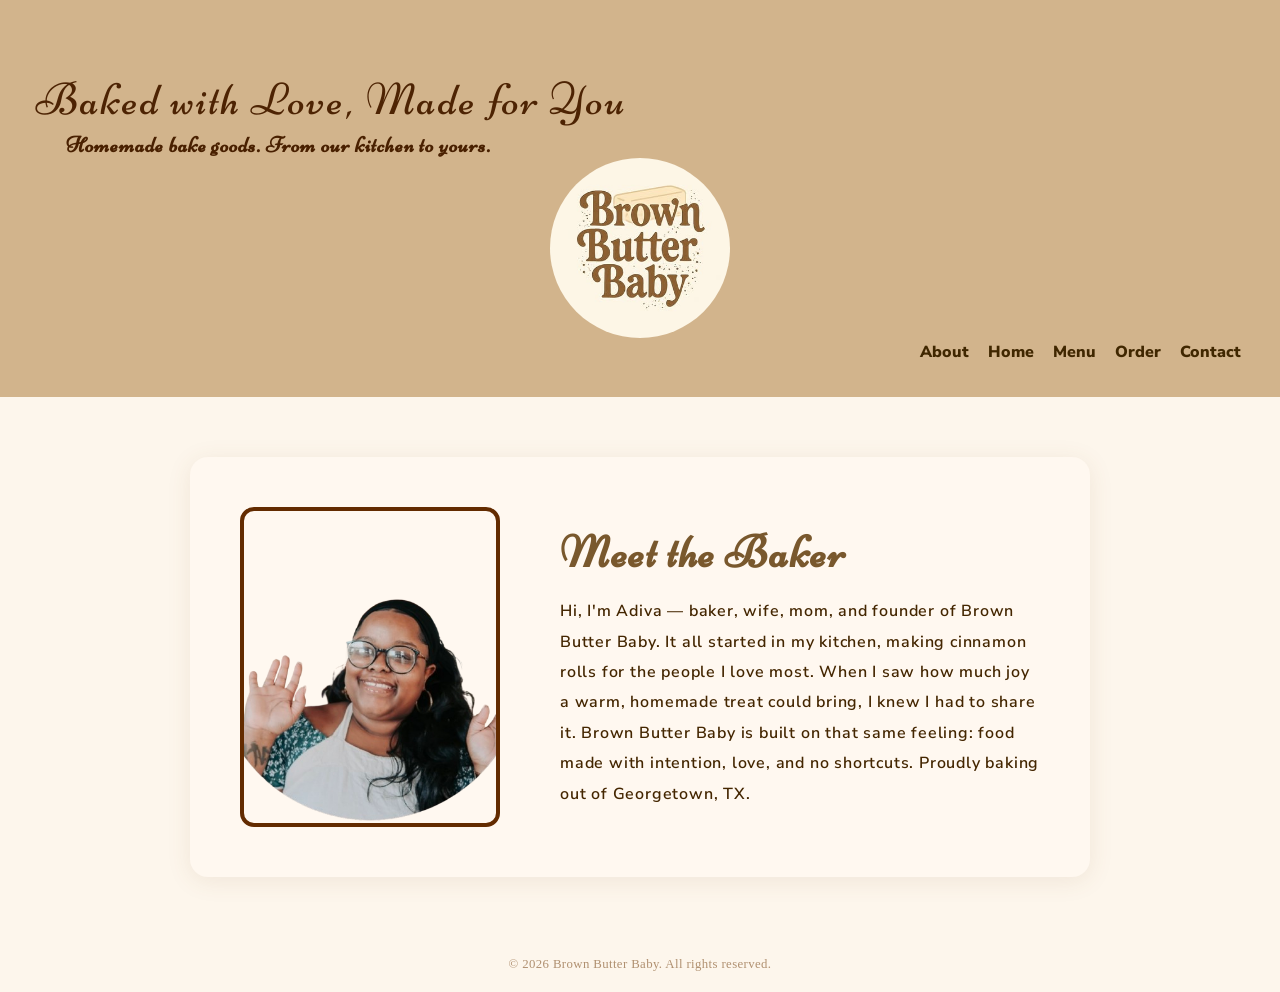
==== BrownButterBaby/about.html @ 184a379c "adding newsletter and social media section, cleaned up html and css using Claude." ====
<!doctype html>
<html lang="en">
  <head>
    <meta charset="UTF-8" />
    <meta name="viewport" content="width=device-width, initial-scale=1.0" />
    <meta name="description" content="About Brown Butter Baby" />
    <meta
      name="keywords"
      content="Cinnamon rolls, sweets, baking, bakery, desert, butter, oreos"
    />
    <meta name="author" content="Lahad Israel" />
    <link rel="stylesheet" href="css/styles.css" />
    <link rel="preconnect" href="https://fonts.googleapis.com" />
    <link rel="preconnect" href="https://fonts.gstatic.com" crossorigin />
    <link
      href="https://fonts.googleapis.com/css2?family=Bebas+Neue&family=Niconne&family=Nunito+Sans:ital,opsz,wght@0,6..12,200..1000;1,6..12,200..1000&family=Outfit:wght@100..900&family=Roboto+Flex:opsz,wght,XOPQ,XTRA,YOPQ,YTDE,YTFI,YTLC,YTUC@8..144,100..1000,96,468,79,-203,738,514,712&family=Sour+Gummy:ital,wght@0,100..900;1,100..900&display=swap"
      rel="stylesheet"
    />
    <title>About - Brown Butter Baby</title>
  </head>
  <body>
    <header id="home">
      <div class="header-wrapper">
        <h1 id="header-title">Baked with Love, Made for You</h1>
        <p class="header-intro">
          Homemade bake goods. From our kitchen to yours.
        </p>
        <img class="img-logo" src="images/brownbutterbabylogo.jpg" alt="Brown Butter Baby logo" />
        <nav>
          <ul>
            <li><a href="about.html">About</a></li>
            <li><a href="index.html">Home</a></li>
            <li><a href="index.html#menu">Menu</a></li>
            <li><a href="index.html#oder">Order</a></li>
            <li><a href="index.html#contact">Contact</a></li>
          </ul>
        </nav>
      </div>
    </header>
    <main>
      <section class="about-page">
        <div class="about-page-card">
          <img
            class="about-page-img"
            src="images/the-baker.png"
            alt="Picture of the owner"
          />
          <div class="about-page-text">
            <h2 class="about-page-heading">Meet the Baker</h2>
            <p>
              Hi, I'm Adiva — baker, wife, mom, and founder of Brown Butter Baby. It
              all started in my kitchen, making cinnamon rolls for the people I
              love most. When I saw how much joy a warm, homemade treat could
              bring, I knew I had to share it. Brown Butter Baby is built on
              that same feeling: food made with intention, love, and no
              shortcuts. Proudly baking out of Georgetown, TX.
            </p>
          </div>
        </div>
      </section>
    </main>
    <div class="footer-bar">
      &copy; 2026 Brown Butter Baby. All rights reserved.
    </div>
  </body>
</html>
---- BrownButterBaby/css/styles.css ----
* {
  box-sizing: border-box;
  margin: 0;
  padding: 0;
}

body {
  background-color: #fdf6ec;
}

/* Header design */
header {
  padding: 2rem 1rem;
  background-color: tan;
}

#header-title {
  color: #4d2303;
  margin-left: 20px;
  margin-bottom: 5px;
  padding-top: 40px;
  text-align: left;
  font-family: "Niconne", sans-serif;
  font-size: 2.8rem;
  font-weight: 550;
  font-style: normal;
  letter-spacing: 2px;
}

.img-logo {
  display: block;
  margin: 0 auto;
  width: 180px;
  border-radius: 100px;
}

.header-intro {
  display: flex;
  font-family: "Niconne", sans-serif;
  font-size: 22px;
  font-weight: 900;
  text-align: left;
  color: #492000;
  margin-left: 50px;
  letter-spacing: 0.06rem;
}

/* nav-bar section */
nav ul {
  color: rgb(149, 92, 0);
  margin-right: 20px;
  font-family: "Nunito Sans", sans-serif;
  font-weight: 850;
  padding: 2.6px;
  display: flex;
  justify-content: flex-end;
  list-style: none;
  gap: 1.2rem;
}

nav ul li a {
  text-decoration: none;
  color: rgb(64, 39, 0);
  transition: background-color 0.3s ease;
}

nav ul li a:hover {
  background-color: rgb(140, 90, 3);
  padding: 4px;
  border-radius: 8px;
  color: #fdf6ee;
}
/*  */

/* MAIN CONTENT STYLING */

.about-us {
  display: flex;
  font-family: "Niconne", sans-serif;
  font-size: 3.5rem;
  font-weight: bolder;
  color: rgb(121, 88, 45);
  justify-content: center;
  padding: 30px;
  letter-spacing: 0.2rem;
  margin-top: 80px;
}

.about-intro {
  display: flex;
  text-align: center;
  color: rgb(68, 38, 0);
  padding-inline: 20%;
  font-family: "Nunito Sans", sans-serif;
  font-size: 16px;
  font-weight: 900;
  line-height: 1.8rem;
  letter-spacing: 0.08rem;
}
/* Product Images */
.image-heading {
  display: flex;
  justify-content: center;
  margin-top: 150px;
  margin-bottom: 50px;
  font-family: "Niconne", sans-serif;
  font-size: 3.5rem;
  font-weight: bolder;
  color: rgb(121, 88, 45);
}

.image-text {
  display: flex;
  justify-content: center;
  margin-bottom: 8px;
  font-family: "Nunito Sans", serif;
  font-style: italic;
  color: rgb(121, 88, 45);
}

.media-grid {
  display: flex;
  flex-wrap: wrap;
  justify-content: center;
  gap: 25px;
  padding: 16px;
  background-color: tan;
  border: 1px solid burlywood;
}

.media-item {
  width: 300px;
  height: 300px;
  object-fit: cover;
  border: 5px solid rgb(99, 43, 0);
  border-radius: 10px;
}

/*  */

/* CINNAMON ROLL LAYOUT */
.baking-style {
  display: flex;
  justify-content: center;
  margin-top: 10rem;
  margin-bottom: 50px;
  font-family: "Niconne", sans-serif;
  font-size: 3.5rem;
  font-weight: 900;
  color: rgb(123, 93, 53);
  letter-spacing: 0.2rem;
}

.baking-style-wrapper {
  display: flex;
  flex-direction: row;
  justify-content: center;
  align-items: flex-start;
  gap: 60px;
  width: 100%;
  padding: 20px 0;
}

.cinnamon-roll {
  width: 150px;
  height: auto;
}

.cinnamon-roll-text {
  display: flex;
  flex-direction: column;
  font-family: "Nunito Sans", sans-serif;
  font-size: 14px;
  font-weight: 800;
  align-items: center;
  width: 140px;
  height: auto;
  padding: 8px;
}

/* figure {
  display: flex;
  flex-direction: column;
  align-items: center;
  max-width: 150px;
  padding-right: 50px;
} */

/* ORGANIC ICON LAYOUT */
.organic-icon {
  display: flex;
  align-items: center;
  flex-direction: column;
  width: 142px;
  height: auto;
}

.organic-text {
  display: flex;
  flex-direction: column;
  font-family: "Nunito Sans", sans-serif;
  font-size: 14px;
  font-weight: 800;
  align-items: center;
  width: 140px;
  height: auto;
  padding: 8px;
}

.baking-icon {
  display: flex;
  align-items: center;
  flex-direction: column;
  width: 140px;
  height: auto;
}

.baking-text {
  margin-top: 10px;
  display: flex;
  flex-direction: column;
  font-family: "Nunito Sans", sans-serif;
  font-size: 14px;
  font-weight: 800;
  align-items: center;
  width: 140px;
  height: auto;
  padding: 8px;
}

.connect-section {
  display: flex;
  align-items: stretch;
  min-height: 420px;
  max-width: 1100px;
  margin: 60px auto;
  border-radius: 18px;
  overflow: hidden;
  box-shadow: 0 8px 40px rgba(123, 93, 53, 0.13);
}

/* LEFT NEWSLETTER */
.newsletter-container {
  flex: 1;
  background: #7b5d35;
  padding: 60px 50px;
  display: flex;
  flex-direction: column;
  justify-content: center;
  position: relative;
  overflow: hidden;
}

.newsletter-container::before {
  content: "";
  position: absolute;
  top: -60px;
  right: -60px;
  width: 220px;
  height: 220px;
  border-radius: 50%;
  background: rgba(255, 255, 255, 0.06);
}

.newsletter-container::after {
  content: "";
  position: absolute;
  bottom: -40px;
  left: -40px;
  width: 160px;
  height: 160px;
  border-radius: 50%;
  background: rgba(255, 255, 255, 0.04);
}

.newsletter-container h2 {
  font-family: "Niconne", cursive;
  font-size: 2.8rem;
  color: #fdf6ee;
  margin-bottom: 12px;
  line-height: 1.1;
}

.newsletter-container p {
  font-family: "Nunito Sans", sans-serif;
  font-size: 0.95rem;
  color: rgba(253, 246, 238, 0.82);
  line-height: 1.7;
  margin-bottom: 32px;
  font-weight: 300;
  max-width: 320px;
}

.signup-row {
  display: flex;
  gap: 0;
  max-width: 380px;
}

.signup-row input {
  flex: 1;
  padding: 6px 6px;
  border: none;
  border-radius: 8px 0 0 8px;
  font-family: "Nunito Sans", sans-serif;
  font-size: 0.9rem;
  background: #fdf6ee;
  color: #3a2a1a;
  outline: none;
}

.signup-row input::placeholder {
  color: #a08060;
}

.signup-row button {
  padding: 6px 6px;
  background: #c9973a;
  color: #fff;
  border: none;
  border-radius: 0 8px 8px 0;
  font-family: "Nunito Sans", sans-serif;
  font-size: 0.88rem;
  font-weight: 400;
  letter-spacing: 0.04em;
  cursor: pointer;
  transition: background 0.2s;
  white-space: nowrap;
}

.signup-row button:hover {
  background: #a87a2a;
}

/* DIVDER */

.divider {
  width: 1px;
  background: rgba(123, 93, 53, 0.15);
}

    /* ── RIGHT: SOCIAL ── */
    .social-col {
      flex: 1;
      background: #fdf6ee;
      padding: 60px 50px;
      display: flex;
      flex-direction: column;
      justify-content: center;
      align-items: flex-start;
    }
 
    .social-col h2 {
      font-family: 'Niconne', cursive;
      font-size: 2.8rem;
      color: #7b5d35;
      margin-bottom: 12px;
    }
 
    .social-col p {
      font-size: 0.95rem;
      color: #8a6a4a;
      line-height: 1.7;
      font-weight: 300;
      margin-bottom: 32px;
      max-width: 300px;
    }
 
    .social-links {
      display: flex;
      flex-direction: column;
      gap: 14px;
    }
 
    .social-link {
      display: flex;
      align-items: center;
      gap: 14px;
      text-decoration: none;
      color: #7b5d35;
      font-size: 0.95rem;
      font-weight: 400;
      letter-spacing: 0.02em;
      transition: color 0.2s, transform 0.2s;
    }
 
    .social-link:hover {
      color: #c9973a;
      transform: translateX(4px);
    }
 
    .social-icon {
      width: 42px; height: 42px;
      border-radius: 50%;
      border: 1.5px solid rgba(123,93,53,0.25);
      display: flex; align-items: center; justify-content: center;
      transition: border-color 0.2s, background 0.2s;
    }
 
    .social-link:hover .social-icon {
      border-color: #c9973a;
      background: rgba(201,151,58,0.08);
    }
 
    .social-icon svg {
      width: 18px; height: 18px;
      fill: currentColor;
    }
 
    /* ── FOOTER BAR ── */
    .footer-bar {
      text-align: center;
      padding: 20px;
      font-size: 0.8rem;
      color: #b09070;
      letter-spacing: 0.03em;
    }

/* ── ABOUT PAGE ── */
.about-page {
  padding: 60px 20px;
}

.about-page-card {
  display: flex;
  flex-direction: row;
  align-items: center;
  gap: 60px;
  max-width: 900px;
  margin: 0 auto;
  background: #fff8f0;
  border-radius: 18px;
  padding: 50px;
  box-shadow: 0 4px 24px rgba(123, 93, 53, 0.1);
}

.about-page-img {
  width: 260px;
  height: 320px;
  object-fit: cover;
  border-radius: 14px;
  border: 4px solid rgb(99, 43, 0);
  flex-shrink: 0;
}

.about-page-heading {
  font-family: "Niconne", cursive;
  font-size: 2.8rem;
  color: rgb(121, 88, 45);
  margin-bottom: 16px;
  letter-spacing: 0.1rem;
}

.about-page-text p {
  font-family: "Nunito Sans", sans-serif;
  font-size: 16px;
  font-weight: 600;
  color: rgb(68, 38, 0);
  line-height: 1.9rem;
  letter-spacing: 0.05rem;
}

/* ── MOBILE RESPONSIVE ── */
@media (max-width: 768px) {
  #header-title {
    font-size: 1.8rem;
    margin-left: 12px;
  }

  .header-intro {
    font-size: 17px;
    margin-left: 20px;
  }

  nav ul {
    justify-content: center;
    flex-wrap: wrap;
    margin-right: 0;
    gap: 0.6rem;
    padding: 8px;
  }

  .about-us,
  .image-heading,
  .baking-style {
    font-size: 2.2rem;
    margin-top: 40px;
  }

  .about-intro {
    padding-inline: 6%;
  }

  .image-heading {
    margin-top: 60px;
  }

  .media-item {
    width: 90vw;
    max-width: 340px;
    height: auto;
    aspect-ratio: 1;
  }

  .baking-style-wrapper {
    flex-direction: column;
    align-items: center;
    gap: 30px;
  }

  .connect-section {
    flex-direction: column;
    margin: 30px 16px;
  }

  .divider {
    width: 100%;
    height: 1px;
  }

  .newsletter-container,
  .social-col {
    padding: 40px 24px;
  }

  .signup-row {
    flex-direction: column;
    max-width: 100%;
  }

  .signup-row input {
    border-radius: 8px;
    padding: 10px;
  }

  .signup-row button {
    border-radius: 8px;
    padding: 10px;
    text-align: center;
  }

  .about-page-card {
    flex-direction: column;
    padding: 30px 20px;
    gap: 30px;
  }

  .about-page-img {
    width: 100%;
    height: 280px;
  }
}
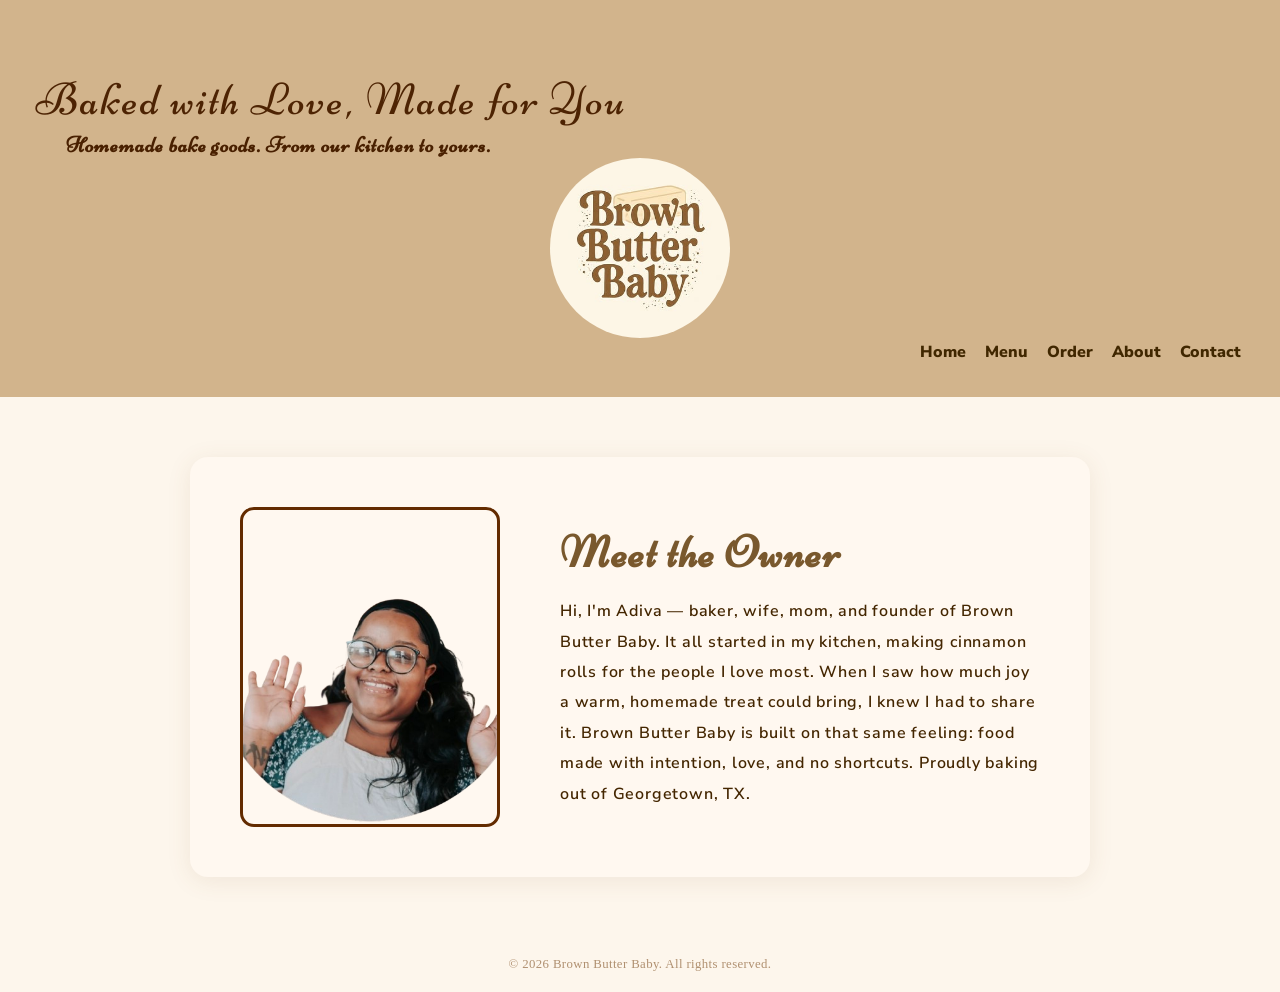
==== commit f19e1085: "Updated order, about, and contact pages, add css stying to them." ====
--- a/BrownButterBaby/about.html
+++ b/BrownButterBaby/about.html
@@ -28,11 +28,11 @@
         <img class="img-logo" src="images/brownbutterbabylogo.jpg" alt="Brown Butter Baby logo" />
         <nav>
           <ul>
+            <li><a href="index.html">Home</a></li>
+            <li><a href="menu.html">Menu</a></li>
+            <li><a href="order.html">Order</a></li>
             <li><a href="about.html">About</a></li>
-            <li><a href="index.html">Home</a></li>
-            <li><a href="index.html#menu">Menu</a></li>
-            <li><a href="index.html#oder">Order</a></li>
-            <li><a href="index.html#contact">Contact</a></li>
+            <li><a href="contact.html">Contact</a></li>
           </ul>
         </nav>
       </div>
@@ -46,7 +46,7 @@
             alt="Picture of the owner"
           />
           <div class="about-page-text">
-            <h2 class="about-page-heading">Meet the Baker</h2>
+            <h2 class="about-page-heading">Meet the Owner</h2>
             <p>
               Hi, I'm Adiva — baker, wife, mom, and founder of Brown Butter Baby. It
               all started in my kitchen, making cinnamon rolls for the people I
--- a/BrownButterBaby/css/styles.css
+++ b/BrownButterBaby/css/styles.css
@@ -228,6 +228,17 @@
   padding: 8px;
 }
 
+.social-header {
+  display: flex;
+  justify-content: center;
+  font-family: "Niconne", cursive;
+  font-size: 4rem;
+  font-weight: 800;
+  color: #8a6a4a;
+  padding: 10px;
+  margin-top: 8rem;
+}
+
 .connect-section {
   display: flex;
   align-items: stretch;
@@ -339,82 +350,90 @@
   background: rgba(123, 93, 53, 0.15);
 }
 
-    /* ── RIGHT: SOCIAL ── */
-    .social-col {
-      flex: 1;
-      background: #fdf6ee;
-      padding: 60px 50px;
-      display: flex;
-      flex-direction: column;
-      justify-content: center;
-      align-items: flex-start;
-    }
- 
-    .social-col h2 {
-      font-family: 'Niconne', cursive;
-      font-size: 2.8rem;
-      color: #7b5d35;
-      margin-bottom: 12px;
-    }
- 
-    .social-col p {
-      font-size: 0.95rem;
-      color: #8a6a4a;
-      line-height: 1.7;
-      font-weight: 300;
-      margin-bottom: 32px;
-      max-width: 300px;
-    }
- 
-    .social-links {
-      display: flex;
-      flex-direction: column;
-      gap: 14px;
-    }
- 
-    .social-link {
-      display: flex;
-      align-items: center;
-      gap: 14px;
-      text-decoration: none;
-      color: #7b5d35;
-      font-size: 0.95rem;
-      font-weight: 400;
-      letter-spacing: 0.02em;
-      transition: color 0.2s, transform 0.2s;
-    }
- 
-    .social-link:hover {
-      color: #c9973a;
-      transform: translateX(4px);
-    }
- 
-    .social-icon {
-      width: 42px; height: 42px;
-      border-radius: 50%;
-      border: 1.5px solid rgba(123,93,53,0.25);
-      display: flex; align-items: center; justify-content: center;
-      transition: border-color 0.2s, background 0.2s;
-    }
- 
-    .social-link:hover .social-icon {
-      border-color: #c9973a;
-      background: rgba(201,151,58,0.08);
-    }
- 
-    .social-icon svg {
-      width: 18px; height: 18px;
-      fill: currentColor;
-    }
- 
-    /* ── FOOTER BAR ── */
-    .footer-bar {
-      text-align: center;
-      padding: 20px;
-      font-size: 0.8rem;
-      color: #b09070;
-      letter-spacing: 0.03em;
-    }
+/* ── RIGHT: SOCIAL ── */
+.social-col {
+  flex: 1;
+  background: #fdf6ee;
+  padding: 60px 50px;
+  display: flex;
+  flex-direction: column;
+  justify-content: center;
+  align-items: flex-start;
+}
+
+.social-col h2 {
+  font-family: "Niconne", cursive;
+  font-size: 2.8rem;
+  color: #7b5d35;
+  margin-bottom: 12px;
+}
+
+.social-col p {
+  font-size: 0.95rem;
+  color: #8a6a4a;
+  line-height: 1.7;
+  font-weight: 300;
+  margin-bottom: 32px;
+  max-width: 300px;
+}
+
+.social-links {
+  display: flex;
+  flex-direction: column;
+  gap: 14px;
+}
+
+.social-link {
+  display: flex;
+  align-items: center;
+  gap: 14px;
+  text-decoration: none;
+  color: #7b5d35;
+  font-size: 0.95rem;
+  font-weight: 400;
+  letter-spacing: 0.02em;
+  transition:
+    color 0.2s,
+    transform 0.2s;
+}
+
+.social-link:hover {
+  color: #c9973a;
+  transform: translateX(4px);
+}
+
+.social-icon {
+  width: 42px;
+  height: 42px;
+  border-radius: 50%;
+  border: 1.5px solid rgba(123, 93, 53, 0.25);
+  display: flex;
+  align-items: center;
+  justify-content: center;
+  transition:
+    border-color 0.2s,
+    background 0.2s;
+}
+
+.social-link:hover .social-icon {
+  border-color: #c9973a;
+  background: rgba(201, 151, 58, 0.08);
+}
+
+.social-icon svg {
+  width: 18px;
+  height: 18px;
+  fill: currentColor;
+}
+
+/* ── FOOTER BAR ── */
+.footer-bar {
+  text-align: center;
+  padding: 20px;
+  font-size: 0.8rem;
+  color: #b09070;
+  letter-spacing: 0.03em;
+}
 
 /* ── ABOUT PAGE ── */
 .about-page {
@@ -439,7 +458,7 @@
   height: 320px;
   object-fit: cover;
   border-radius: 14px;
-  border: 4px solid rgb(99, 43, 0);
+  border: 3.5px solid rgb(99, 43, 0);
   flex-shrink: 0;
 }
 
@@ -549,4 +568,262 @@
     width: 100%;
     height: 280px;
   }
-}+    /* Menu page */
+  .menu-card {
+    width: 90vw;
+    max-width: 340px;
+  }
+
+  /* Order & Contact forms */
+  .order-form,
+  .contact-form {
+    padding: 24px 16px;
+  }
+
+  /* Order & Contact headings */
+  .order-header,
+  .contact-text,
+  .menu-header-text {
+    font-size: 2.2rem;
+    margin-top: 40px;
+    margin-bottom: 20px;
+  }
+
+  /* Payment icons */
+  .payment-icons {
+    padding: 6px;
+  }
+
+}
+
+.contact-page {
+  display: flex;
+  flex-direction: column;
+  align-items: center;
+  padding: 60px 30px;
+}
+
+.contact-text {
+  font-family: "Niconne", cursive;
+  font-size: 3rem;
+  font-weight: 800;
+  color: #7b5d35;
+  margin-bottom: 20px;
+}
+
+.contact-form {
+  max-width: 900px;
+  background: #fff8f0;
+  padding: 50px;
+  border-radius: 10px;
+  box-shadow: 10px 4px 4px rgba(168, 132, 85, 0.1);
+}
+
+label {
+  display: block;
+  color: #a08060;
+  font-family: "Nunito Sans", sans-serif;
+  font-weight: 900;
+  padding: 5px;
+}
+
+input {
+  height: auto;
+  width: 100%;
+  padding: 10px;
+  border: 3px solid #a08060;
+  border-radius: 8px;
+  font-family: "Nunito Sans";
+  font-weight: 800;
+}
+
+textarea {
+  height: 150px;
+  width: 100%;
+  padding: 10px;
+  border: 3px solid #a08060;
+  border-radius: 8px;
+  font-family: "Nunito Sans", sans-serif;
+  font-weight: 800;
+}
+
+.submit-btn {
+  display: block;
+  margin: 10px auto 0;
+  padding: 10px 24px;
+  background-color: #7b5d35;
+  font-family: "Nunito Sans", sans-serif;
+  font-size: 14px;
+  font-weight: 800;
+  color: #fdf6ec;
+  border: none;
+  border-radius: 8px;
+  margin-top: 20px;
+  cursor: pointer;
+}
+
+.submit-btn:hover {
+  background-color: #5a3a1a;
+}
+
+/* MENU PAGE */
+.menu-header-text {
+  display: flex;
+  justify-content: center;
+  margin-top: 150px;
+  margin-bottom: 50px;
+  font-family: "Niconne", sans-serif;
+  font-size: 3.5rem;
+  font-weight: bolder;
+  color: rgb(121, 88, 45);
+  letter-spacing: 0.2rem;
+}
+
+.header-subtext {
+  display: flex;
+  justify-content: center;
+  margin-bottom: 8px;
+  font-family: "Nunito Sans", serif;
+  font-style: italic;
+  color: rgb(121, 88, 45);
+}
+
+.menu-grid {
+  display: flex;
+  flex-wrap: wrap;
+  justify-content: center;
+  gap: 25px;
+  padding: 16px;
+  background-color: tan;
+  border: 1px solid burlywood;
+}
+
+.menu-card {
+  width: 300px;
+  height: auto;
+  background-color: #fff8f0;
+  border: 5px solid rgb(99, 43, 0);
+  border-radius: 10px;
+  padding: 16px;
+}
+
+.menu-card img {
+  width: 100%;
+  height: 200px;
+  object-fit: cover;
+  border-radius: 8px;
+  margin-bottom: 12px;
+}
+
+.price {
+  font-family: "Nunito Sans", sans-serif;
+  font-size: 16px;
+  font-weight: 800;
+  color: #c9973a;
+  margin-top: 6px;
+}
+
+.menu-card h3 {
+  display: flex;
+  justify-content: center;
+  text-align: center;
+  padding: 8px;
+  font-family: "Nunito Sans", sans-serif;
+  font-size: 1.2rem;
+  color: rgb(121, 88, 45);
+  font-weight: 800;
+}
+
+.menu-card p {
+  display: flex;
+  justify-content: center;
+  text-align: center;
+  padding: 8px;
+  font-family: "Nunito Sans", sans-serif;
+  font-size: 0.9rem;
+  color: rgb(68, 38, 0);
+  font-weight: 600;
+}
+
+/* ORDER PAGE */
+.order-header {
+  display: flex;
+  justify-content: center;
+  margin-top: 150px;
+  margin-bottom: 50px;
+  font-family: "Niconne", sans-serif;
+  font-size: 3.5rem;
+  font-weight: bolder;
+  color: rgb(121, 88, 45);
+  letter-spacing: 0.2rem;
+}
+
+.order-subtext {
+  display: flex;
+  justify-content: center;
+  margin-bottom: 8px;
+  font-family: "Nunito Sans", serif;
+  font-style: italic;
+  color: rgb(121, 88, 45);
+}
+
+.order-notice {
+  display: flex;
+  justify-content: center;
+  margin-bottom: 8px;
+  font-family: "Nunito Sans", serif;
+  font-style: italic;
+  color: rgb(121, 88, 45);
+}
+
+.payment-icons {
+  padding: 30px;
+  display: flex;
+  flex-direction: column;
+  gap: 18px;
+  align-items: flex-start;
+  width: fit-content;
+  margin: 0 auto;
+}
+
+.payment-icons img {
+  height: 50px;
+  object-fit: contain;
+}
+
+.payment-icons span {
+  font-family: "Nunito Sans", sans-serif;
+  color: #a08060;
+  display: flex;
+  flex-direction: row;
+  align-items: center;
+  gap: 10px;
+}
+
+.order-form {
+  margin-top: 20px;
+  max-width: 900px;
+  background: #fff8f0;
+  padding: 60px;
+  border-radius: 18px;
+  box-shadow: 10px 4px 4px rgba(168, 132, 85, 0.1);
+}
+
+.order-form label {
+  margin-top: 16px;
+}
+
+.order-form input,
+.order-form select,
+.order-form textarea {
+  margin-top: 6px;
+}
+
+select {
+  width: 100%;
+  padding: 10px;
+  border: 3px solid #a08060;
+  border-radius: 8px;
+  font-family: "Nunito Sans", sans-serif;
+  font-weight: 800;
+}
